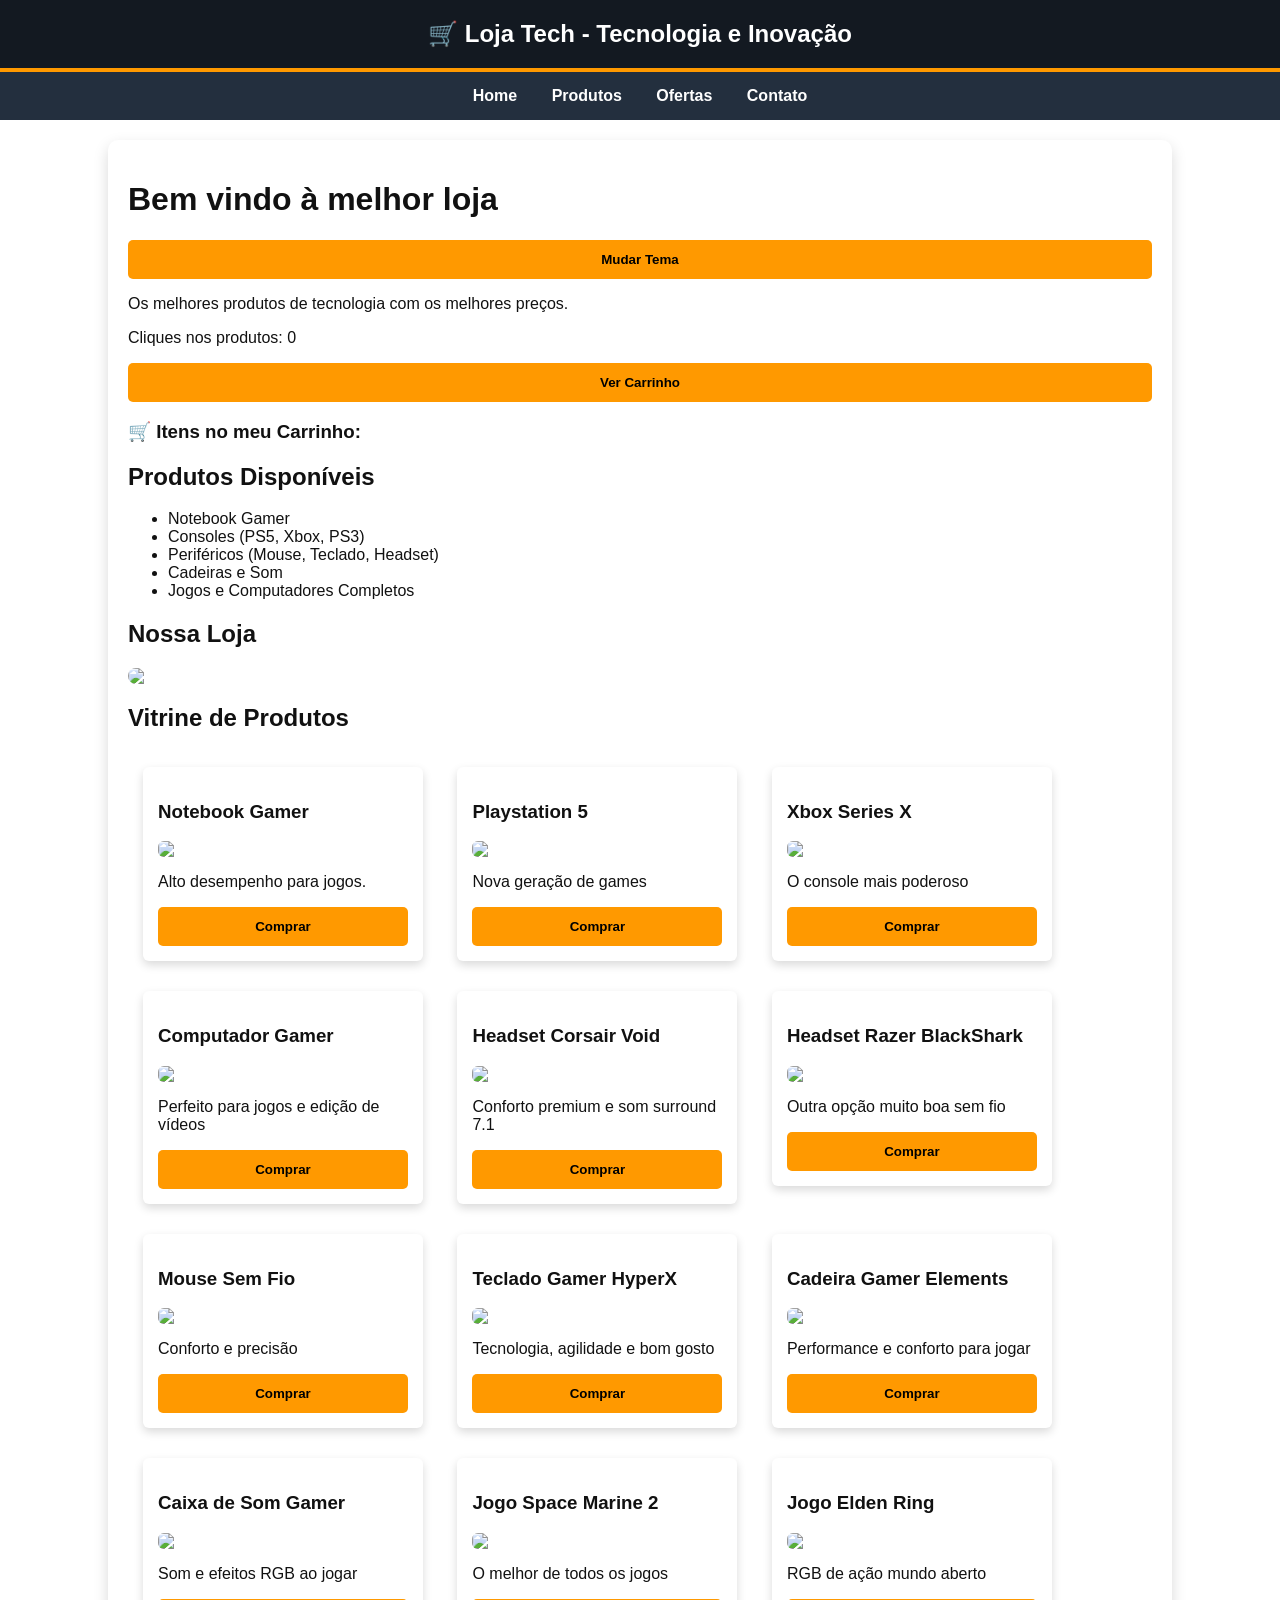
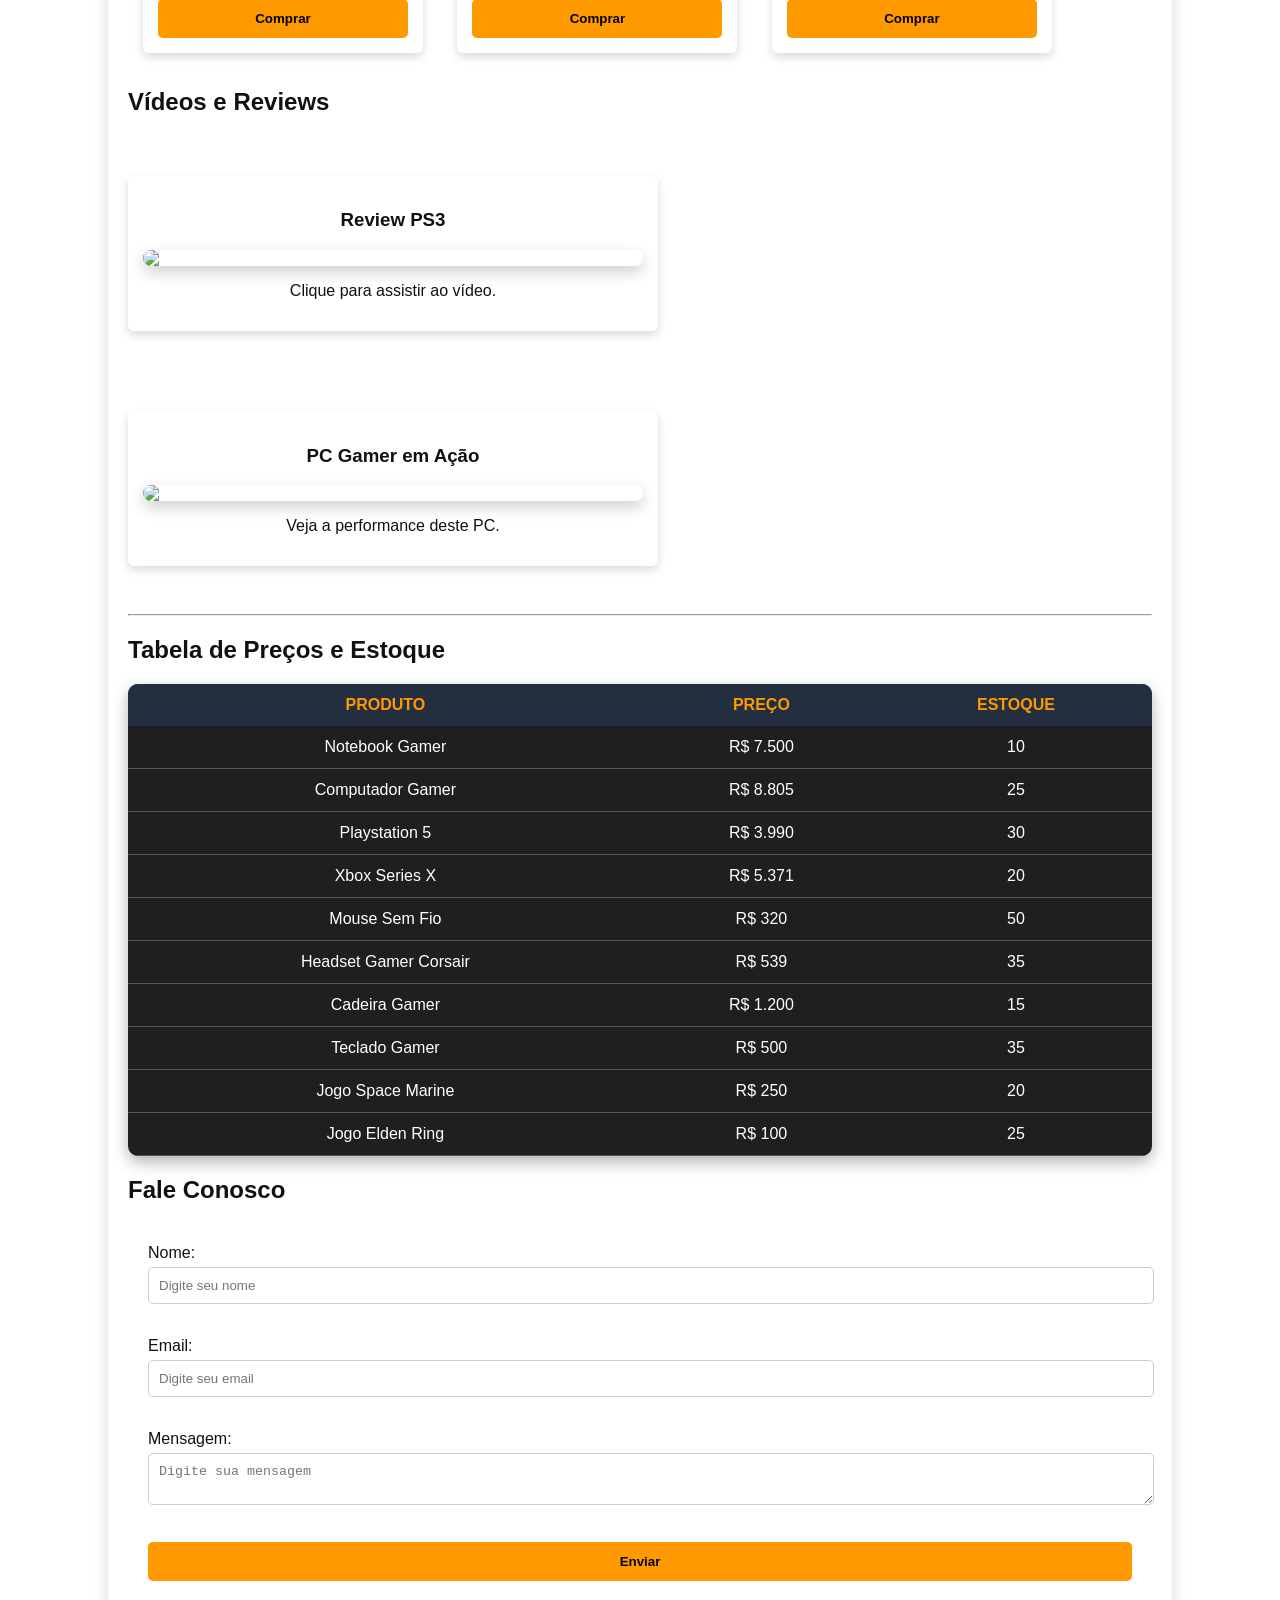
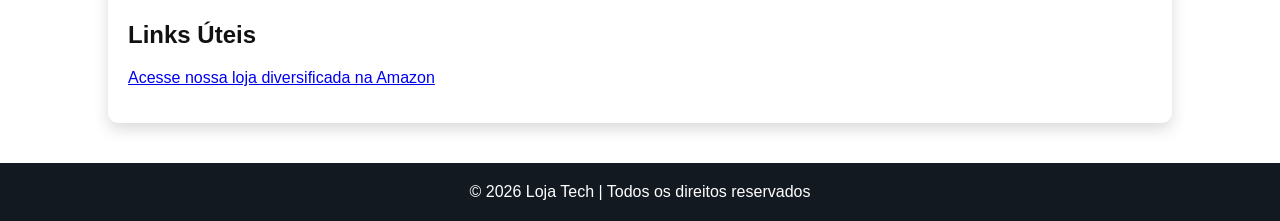
==== index.html @ 3a0cf8f4 "java script e html atualizado" ====
<!DOCTYPE html>
<html lang="pt-br">
<head>
    <meta charset="UTF-8">
    <meta name="viewport" content="width=device-width, initial-scale=1.0">
    <title>Loja Tech</title>
    <link rel="stylesheet" href="style.css">
</head>

<body>

<header>
    🛒 Loja Tech - Tecnologia e Inovação
</header>

<nav>
    <a href="#">Home</a>
    <a href="#produtos">Produtos</a>
    <a href="#ofertas">Ofertas</a>
    <a href="#contato">Contato</a>
</nav>

<div class="container">

    <h1 id="titulo-boas-vindas"></h1>

    <button onclick="mudarTema()">Mudar Tema</button>

    <p>Os melhores produtos de tecnologia com os melhores preços.</p>

    <p>Cliques nos produtos: <span id="contador">0</span></p>

    <button onclick="mostrarCarrinho()">Ver Carrinho</button>

    <div id="carrinho-visual">
        <h3>🛒 Itens no meu Carrinho:</h3>
        <ul id="itens-carrinho" style="list-style: none; padding: 0;">
            </ul>
    </div>

    <h2>Produtos Disponíveis</h2>
    <ul>
        <li>Notebook Gamer</li>
        <li>Consoles (PS5, Xbox, PS3)</li>
        <li>Periféricos (Mouse, Teclado, Headset)</li>
        <li>Cadeiras e Som</li>
        <li>Jogos e Computadores Completos</li>
    </ul>

    <h2>Nossa Loja</h2>
    <img src="https://news.tec.br/wp-content/uploads/2025/11/O-crescimento-das-lojas-de-produtos-gamers-no-Brasil-e-o-impacto-no-mercado-de-tecnologia.jpg"
         onclick="clicouImagem()" style="cursor:pointer; width:100%; border-radius:10px;">

    <h2 id="produtos">Vitrine de Produtos</h2>

    <div class="card" onmouseover="destacarCard(this)" onmouseout="removerDestaque(this)">
        <h3>Notebook Gamer</h3>
        <img src="https://m.media-amazon.com/images/I/81JElV8apnL._AC_SX679_.jpg">
        <p>Alto desempenho para jogos.</p>
        <button onclick="comprarProduto('Notebook Gamer'); contarClique(); ('Notebook Gamer')">Comprar</button>
    </div>

    <div class="card" onmouseover="destacarCard(this)" onmouseout="removerDestaque(this)">
        <h3>Playstation 5</h3>
        <img src="https://m.media-amazon.com/images/I/51SM5xU-M1L._AC_SX679_.jpg">
        <p>Nova geração de games</p>
        <button onclick="comprarProduto('Playstation 5'); contarClique(); ('Playstation 5')">Comprar</button>
    </div>

    <div class="card" onmouseover="destacarCard(this)" onmouseout="removerDestaque(this)">
        <h3>Xbox Series X</h3>
        <img src="https://cms-assets.xboxservices.com/assets/bc/40/bc40fdf3-85a6-4c36-af92-dca2d36fc7e5.png?n=642227_Hero-Gallery-0_A1_857x676.png">
        <p>O console mais poderoso</p>
        <button onclick="comprarProduto('Xbox Series X'); contarClique(); ('Xbox Series X')">Comprar</button>
    </div>

    <div class="card" onmouseover="destacarCard(this)" onmouseout="removerDestaque(this)">
        <h3>Computador Gamer</h3>
        <img src="https://m.media-amazon.com/images/I/71BSrus2EpL._AC_SX679_.jpg">
        <p>Perfeito para jogos e edição de vídeos</p>
        <button onclick="comprarProduto('Computador Gamer'); contarClique(); ('Computador Gamer')">Comprar</button>
    </div>

    <div class="card" onmouseover="destacarCard(this)" onmouseout="removerDestaque(this)">
        <h3>Headset Corsair Void</h3>
        <img src="https://images4.kabum.com.br/produtos/fotos/109994/headset-gamer-wireless-corsair-void-elite-rgb-7-1-som-surround-drivers-50mm-branco-ca-9011202_1583766390_gg.jpg">
        <p>Conforto premium e som surround 7.1</p>
        <button onclick="comprarProduto('Headset Corsair'); contarClique(); ('Headset Corsair')">Comprar</button>
    </div>

    <div class="card" onmouseover="destacarCard(this)" onmouseout="removerDestaque(this)">
        <h3>Headset Razer BlackShark</h3>
        <img src="https://http2.mlstatic.com/D_NQ_NP_2X_960540-MLA99423607226_112025-F.webp">
        <p>Outra opção muito boa sem fio</p>
        <button onclick="comprarProduto('Headset Corsair'); contarClique(); ('Headset Corsair')">Comprar</button>
    </div>

    <div class="card" onmouseover="destacarCard(this)" onmouseout="removerDestaque(this)">
        <h3>Mouse Sem Fio</h3>
        <img src="https://m.media-amazon.com/images/I/718b9wK3eaL._AC_SX679_.jpg">
        <p>Conforto e precisão</p>
        <button onclick="comprarProduto('Mouse Sem Fio'); contarClique(); ('Mouse Sem Fio')">Comprar</button>
    </div>

    <div class="card" onmouseover="destacarCard(this)" onmouseout="removerDestaque(this)">
        <h3>Teclado Gamer HyperX</h3>
        <img src="https://m.media-amazon.com/images/I/61fjJX9Jq2L._AC_SY300_SX300_QL70_ML2_.jpg">
        <p>Tecnologia, agilidade e bom gosto</p>
        <button onclick="comprarProduto('Teclado Gamer'); contarClique(); ('Teclado Gamer')">Comprar</button>
    </div>

    <div class="card" onmouseover="destacarCard(this)" onmouseout="removerDestaque(this)">
        <h3>Cadeira Gamer Elements</h3>
        <img src="https://m.media-amazon.com/images/I/5136+drDuIL._AC_SY300_SX300_QL70_ML2_.jpg">
        <p>Performance e conforto para jogar</p>
        <button onclick="comprarProduto('Cadeira Gamer'); contarClique(); ('Cadeira Gamer')">Comprar</button>
    </div>

    <div class="card" onmouseover="destacarCard(this)" onmouseout="removerDestaque(this)">
        <h3>Caixa de Som Gamer</h3>
        <img src="https://m.media-amazon.com/images/I/61WltEBabEL._AC_SL1500_.jpg">
        <p>Som e efeitos RGB ao jogar</p>
        <button onclick="comprarProduto('Caixa de Som'); contarClique(); ('Caixa de Som')">Comprar</button>
    </div>

    <div class="card" onmouseover="destacarCard(this)" onmouseout="removerDestaque(this)">
        <h3>Jogo Space Marine 2</h3>
        <img src="https://m.media-amazon.com/images/I/81oYUkXWukL._AC_SX679_.jpg">
        <p>O melhor de todos os jogos</p>
        <button onclick="comprarProduto('Space Marine'); contarClique(); ('Space Marine')">Comprar</button>
    </div>

    <div class="card" onmouseover="destacarCard(this)" onmouseout="removerDestaque(this)">
        <h3>Jogo Elden Ring</h3>
        <img src="https://encrypted-tbn3.gstatic.com/shopping?q=tbn:ANd9GcTUpPa41F1gXtJsjmMZrDA7NLO26HALQ1HQQfhJBlr_64hBBjk5VSiGjXst64J5LMvgQOknc38r2d_choQMiBF_PRsUXXcl5Q">
        <p>RGB de ação mundo aberto</p>
        <button onclick="comprarProduto('Elden Ring '); contarClique(); ('Elden Ring')">Comprar</button>
    </div>

    <br>

    <h2>Vídeos e Reviews</h2>
    <div class="card video-card">
        <h3>Review PS3</h3>
        <a href="https://www.youtube.com/watch?v=vwwmXTaNFRA" target="_blank">
            <img src="https://img.youtube.com/vi/vwwmXTaNFRA/hqdefault.jpg">
        </a>
        <p>Clique para assistir ao vídeo.</p>
    </div>

    <div class="card video-card">
        <h3>PC Gamer em Ação</h3>
        <a href="https://www.amazon.com.br/vdp/0e5d2420517e4a55b952d963e6a8c4b6" target="_blank">
            <img src="https://m.media-amazon.com/images/I/71-gCNsrouL._AC_SX679_.jpg">
        </a>
        <p>Veja a performance deste PC.</p>
    </div>

    <hr>

    <h2 id="ofertas">Tabela de Preços e Estoque</h2>
    <table>
        <tr><th>Produto</th><th>Preço</th><th>Estoque</th></tr>
        <tr><td>Notebook Gamer</td><td>R$ 7.500</td><td>10</td></tr>
        <tr><td>Computador Gamer</td><td>R$ 8.805</td><td>25</td></tr>
        <tr><td>Playstation 5</td><td>R$ 3.990</td><td>30</td></tr>
        <tr><td>Xbox Series X</td><td>R$ 5.371</td><td>20</td></tr>
        <tr><td>Mouse Sem Fio</td><td>R$ 320</td><td>50</td></tr>
        <tr><td>Headset Gamer Corsair</td><td>R$ 539</td><td>35</td></tr>
        <tr><td>Cadeira Gamer</td><td>R$ 1.200</td><td>15</td></tr>
        <tr><td>Teclado Gamer</td><td>R$ 500</td><td>35</td></tr>
        <tr><td>Jogo Space Marine</td><td>R$ 250</td><td>20</td></tr>
        <tr><td>Jogo Elden Ring</td><td>R$ 100</td><td>25</td></tr>
    </table>

    <h2 id="contato">Fale Conosco</h2>
    <form onsubmit="return validarFormulario()">
        <label>Nome:</label><br>
        <input type="text" id="nome" placeholder="Digite seu nome"><br><br>

        <label>Email:</label><br>
        <input type="email" placeholder="Digite seu email"><br><br>

        <label>Mensagem:</label><br>
        <textarea placeholder="Digite sua mensagem"></textarea><br><br>

        <button type="submit">Enviar</button>
    </form>

    <h2>Links Úteis</h2>
    <p><a href="https://www.amazon.com.br/s?k=gamers" target="_blank">Acesse nossa loja diversificada na Amazon</a></p>
</div>

<footer>
    © 2026 Loja Tech | Todos os direitos reservados
</footer>

<script src="script.js"></script>
<div id="janela-carrinho" style="display: none; position: fixed; top: 0; left: 0; width: 100%; height: 100%; background: white; z-index: 9999; overflow-y: auto; padding: 20px;">
    <header style="display: flex; justify-content: space-between; align-items: center;">
        <h2>🛒 Seu Carrinho Detalhado</h2>
        <button onclick="fecharCarrinho()" style="width: 100px; background: red; color: white;">Fechar</button>
    </header>
    <hr>
    <div id="lista-detalhada-carrinho">
        </div>
    <br>
    <h3 id="total-itens">Total de itens: 0</h3>
</div>
</body>
</html>
---- style.css ----
/* ===== ESTILO GERAL ===== */
body {
    background-image: url('https://img.freepik.com/fotos-premium/fundo-perfeito-de-folhas-tropicais-coloridas_275400-1253.jpg');
    font-family: Arial, Helvetica, sans-serif;
    margin: 0;
    color: #111;
}

/* ===== CONTAINER ===== */
.container {
    width: 80%;
    max-width: 1200px;
    margin: 20px auto;
    padding: 20px;
    background-color: white;
    border-radius: 10px;
    box-shadow: 0 6px 15px rgba(0,0,0,0.15);
}

/* ===== HEADER ===== */
header {
    background-color: #131921;
    color: white;
    padding: 20px;
    font-size: 24px;
    font-weight: bold;
    text-align: center;
    border-bottom: 4px solid #ff9900;
}

/* ===== MENU ===== */
nav {
    background-color: #232f3e;
    padding: 15px;
    text-align: center;
}

nav a {
    color: white;
    margin: 0 15px;
    font-weight: bold;
    text-decoration: none;
    transition: 0.3s;
}

nav a:hover {
    color: #ff9900;
}

/* ===== IMAGENS (CORREÇÃO DE TAMANHO) ===== */
img {
    width: 100%;
    border-radius: 6px;
    display: block;
}

/* ===== CARDS (TAMANHO ORIGINAL) ===== */
.card {
    background: white;
    width: 250px; 
    padding: 15px;
    margin: 15px;
    border-radius: 6px;
    box-shadow: 0 4px 10px rgba(0,0,0,0.15);
    display: inline-block;
    vertical-align: top;
    /* Animação suave e fluida */
    transition: all 0.4s cubic-bezier(0.165, 0.84, 0.44, 1);
}

.card:hover {
    transform: scale(1.05); /* Zoom original mantido */
    box-shadow: 0 8px 20px rgba(0,0,0,0.2);
}

/* Card de vídeo (Tamanho corrigido) */
.video-card {
    width: 500px; 
    margin: 40px auto;
    text-align: center;
}

.video-card img {
    width: 100%;
    border-radius: 10px;
    box-shadow: 0 6px 15px rgba(0,0,0,0.2);
    cursor: pointer;
    transition: transform 0.3s ease;
}

/* ===== TABELAS (TAMANHO ORIGINAL) ===== */
table {
    width: 100%;
    border-collapse: separate;
    border-spacing: 0;
    margin-top: 20px;
    background-color: #1f1f1f;
    color: #fff;
    border-radius: 10px;
    overflow: hidden;
    box-shadow: 0 6px 15px rgba(0,0,0,0.3);
}

th {
    background-color: #232f3e;
    color: #ff9900;
    padding: 12px;
    font-size: 16px;
    text-transform: uppercase;
}

td {
    padding: 12px;
    text-align: center;
    border-bottom: 1px solid #555;
    transition: background-color 0.4s ease, color 0.4s ease;
}

tr:hover {
    background-color: #ff9900 !important;
    color: #1f1f1f;
    cursor: pointer;
}

tr:hover td {
    font-weight: bold;
}

/* ===== BOTÕES (TAMANHO ORIGINAL) ===== */
button {
    background-color: #ff9900;
    border: none;
    padding: 12px;
    width: 100%;
    font-weight: bold;
    border-radius: 5px;
    cursor: pointer;
    transition: all 0.3s cubic-bezier(0.25, 0.8, 0.25, 1);
}

button:hover {
    background-color: #e68a00;
    transform: scale(1.05);
}

/* ===== FORMULÁRIOS ===== */
form {
    background: white;
    padding: 20px;
    border-radius: 6px;
    margin-top: 20px;
}

input, textarea, select {
    width: 100%;
    padding: 10px;
    margin-top: 5px;
    margin-bottom: 15px;
    border: 1px solid #ccc;
    border-radius: 5px;
    transition: border-color 0.3s ease;
}

input:focus, textarea:focus {
    border-color: #ff9900;
    outline: none;
}

/* ===== FOOTER ===== */
footer {
    background: #131921;
    color: white;
    text-align: center;
    padding: 20px;
    margin-top: 40px;
}

/* Efeito de clique */
.card:active {
    transform: scale(0.98);
}
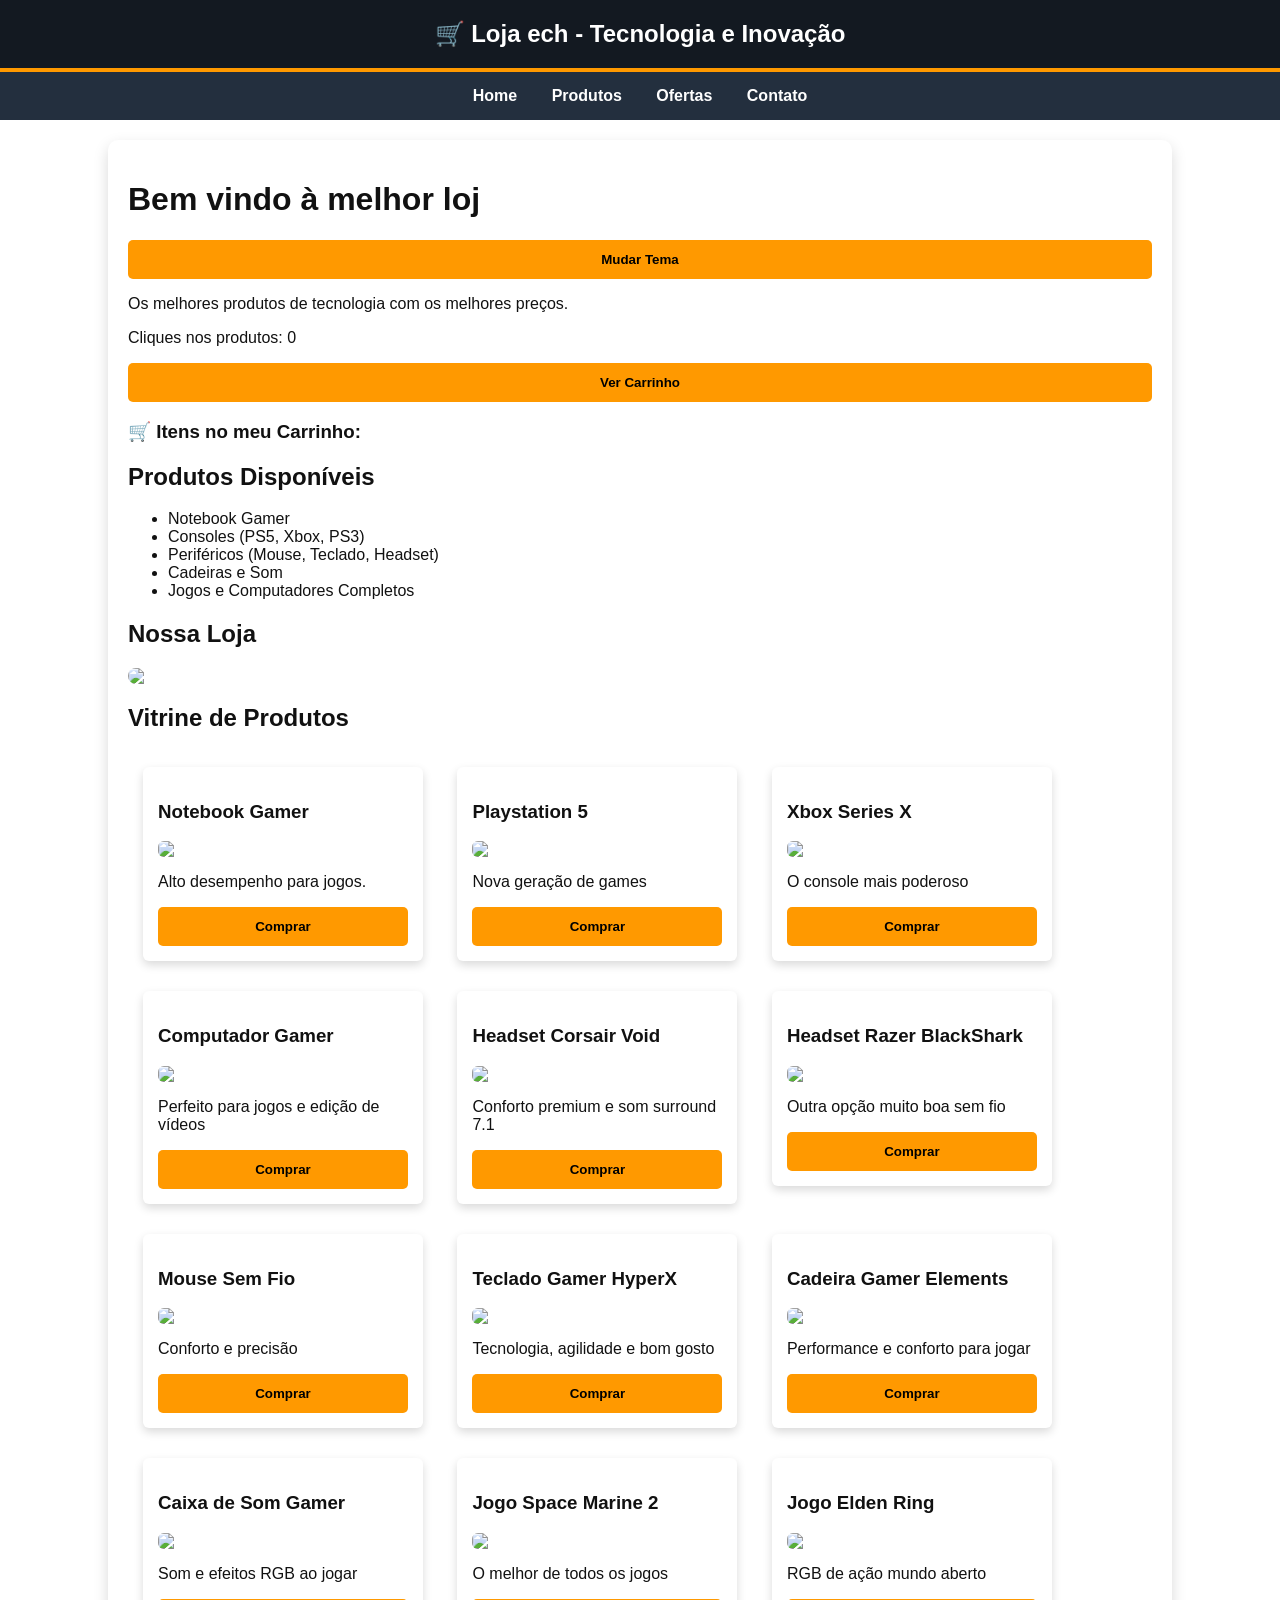
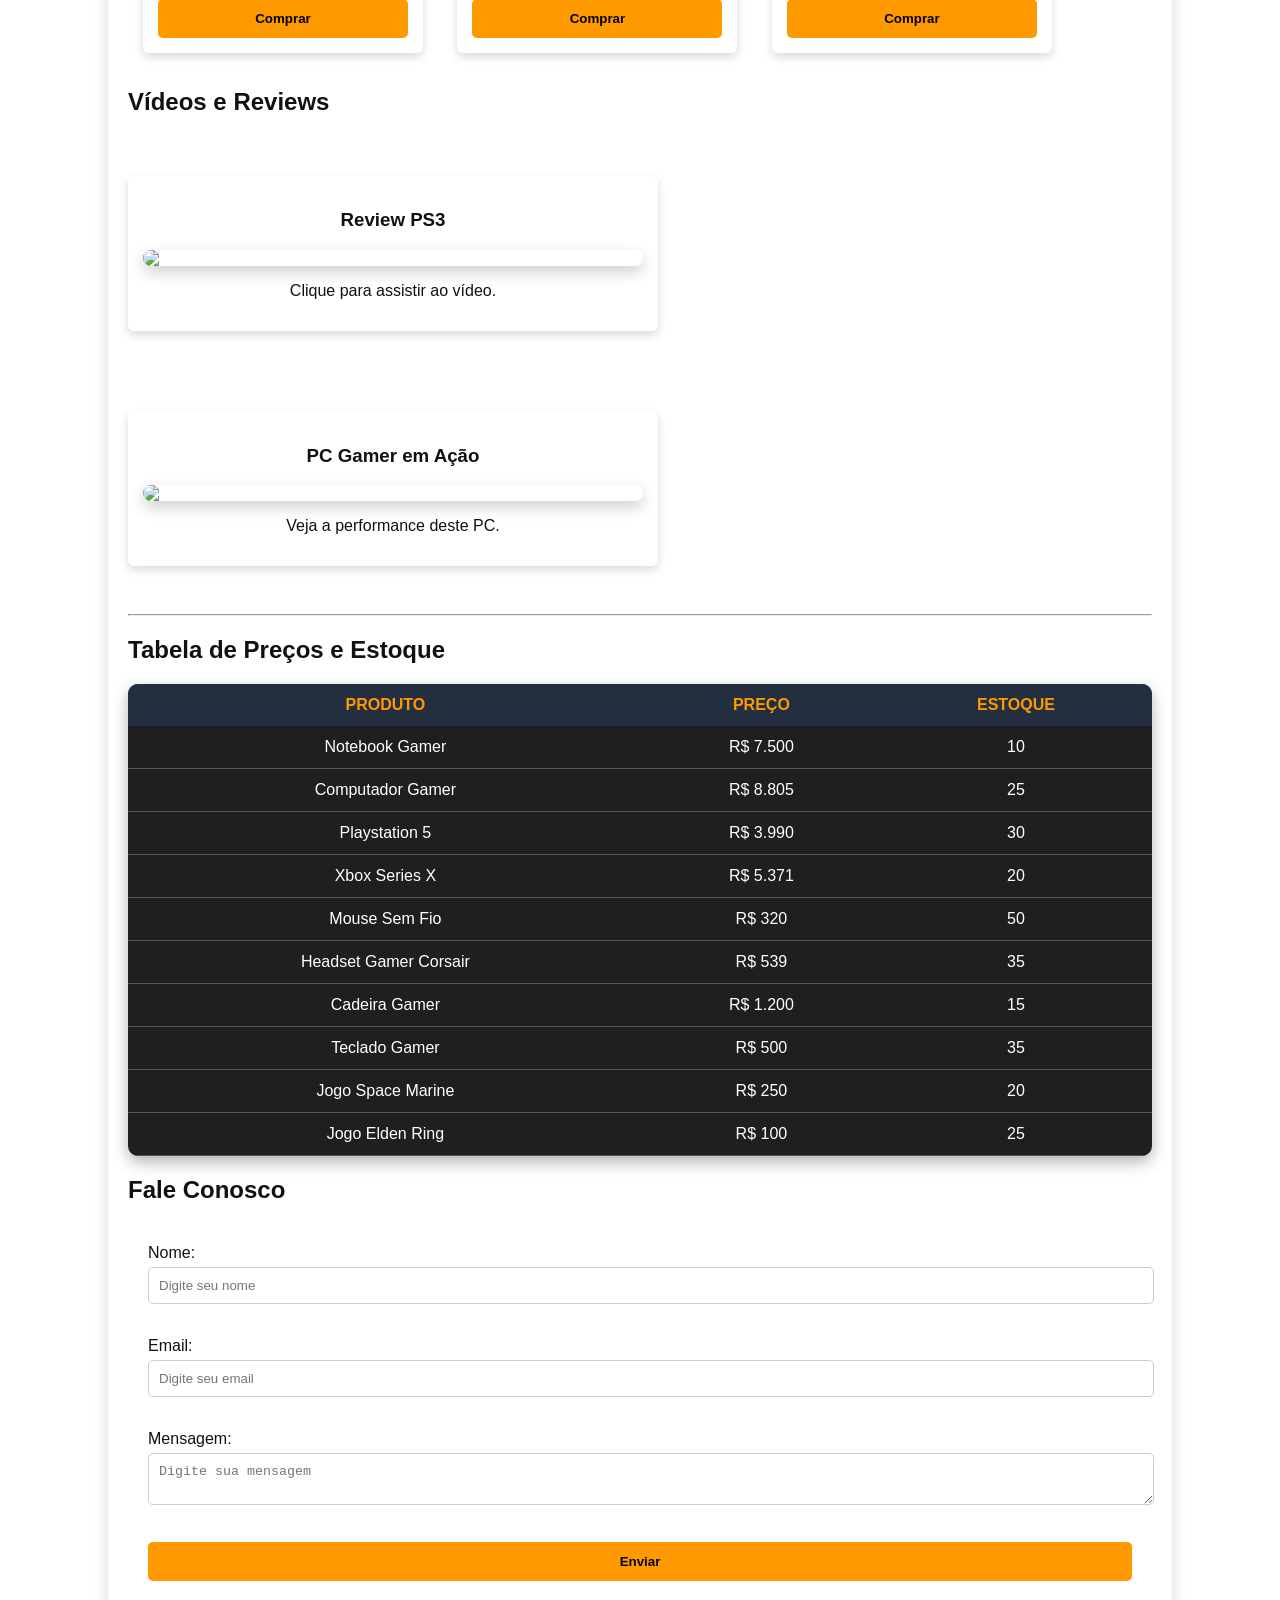
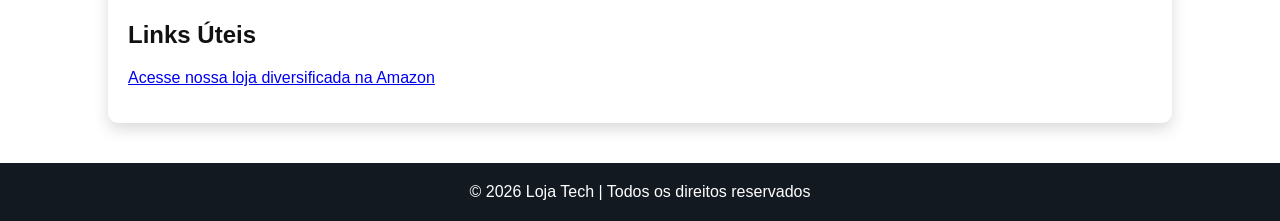
==== commit ec26afb5: "java script e html atualizado" ====
--- a/index.html
+++ b/index.html
@@ -10,7 +10,7 @@
 <body>
 
 <header>
-    🛒 Loja Tech - Tecnologia e Inovação
+    🛒 Loja ech - Tecnologia e Inovação
 </header>
 
 <nav>
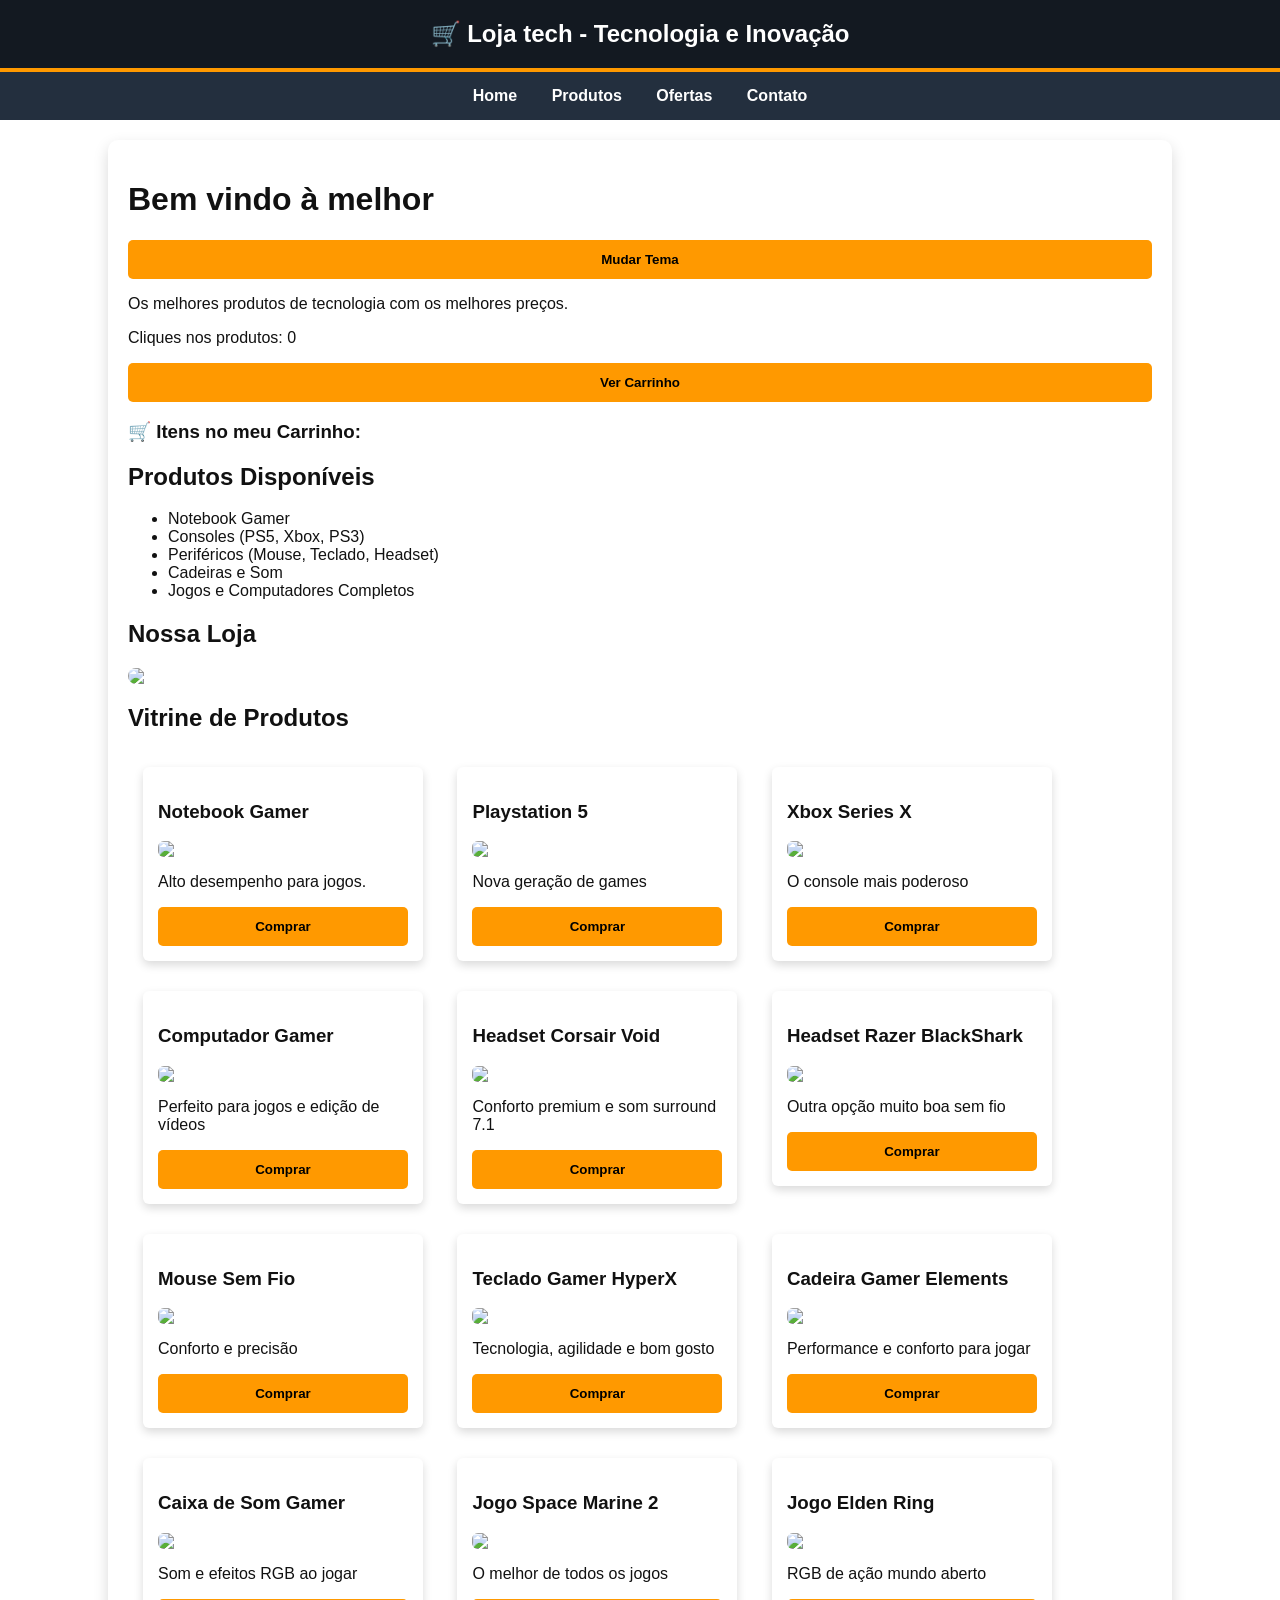
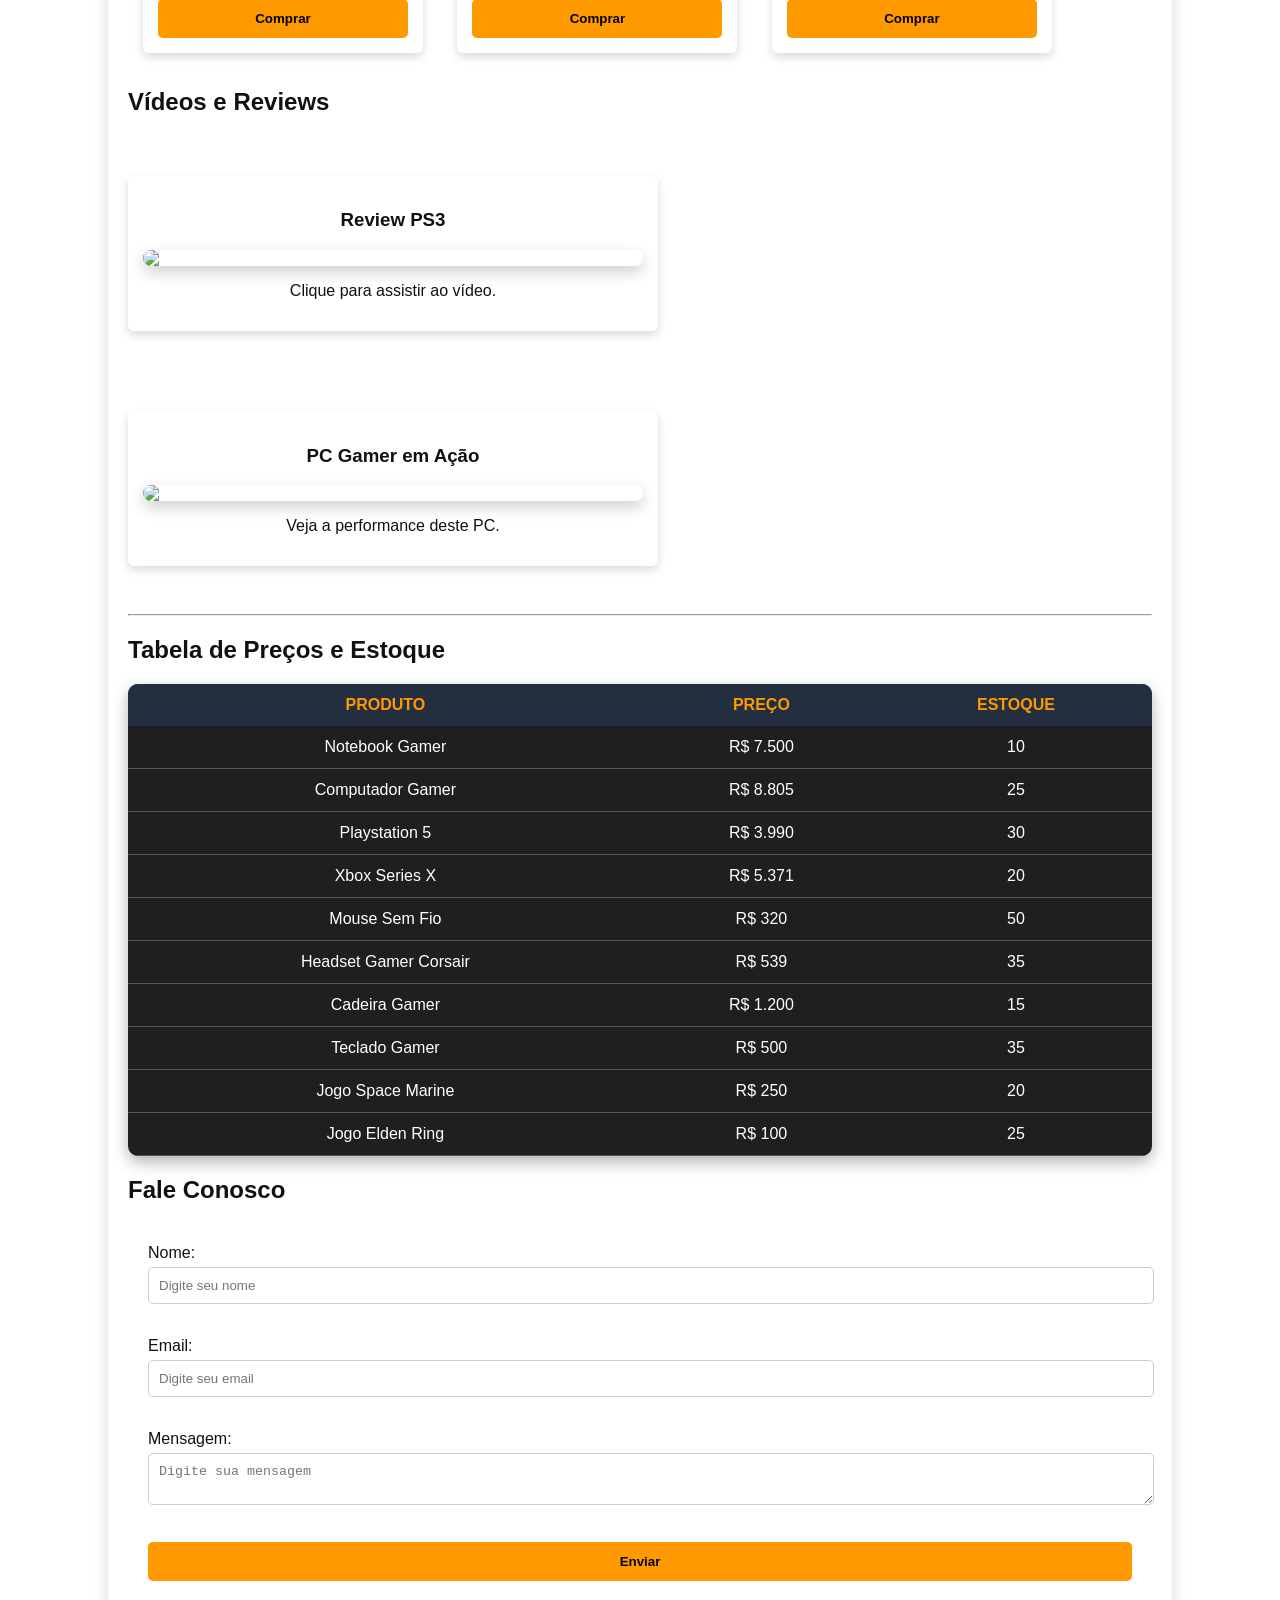
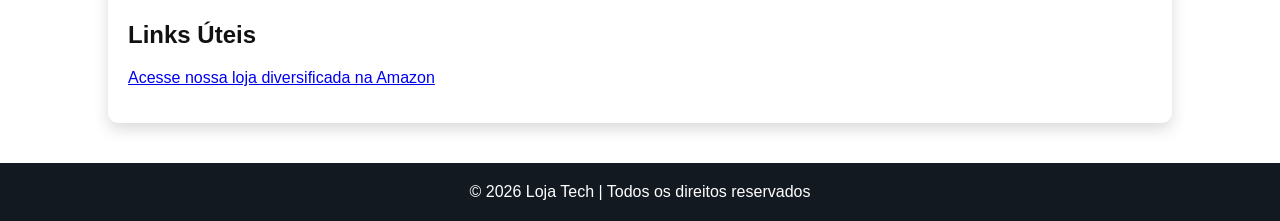
==== commit db5cf142: "java script e html atualizado" ====
--- a/index.html
+++ b/index.html
@@ -10,7 +10,7 @@
 <body>
 
 <header>
-    🛒 Loja ech - Tecnologia e Inovação
+    🛒 Loja tech - Tecnologia e Inovação
 </header>
 
 <nav>
